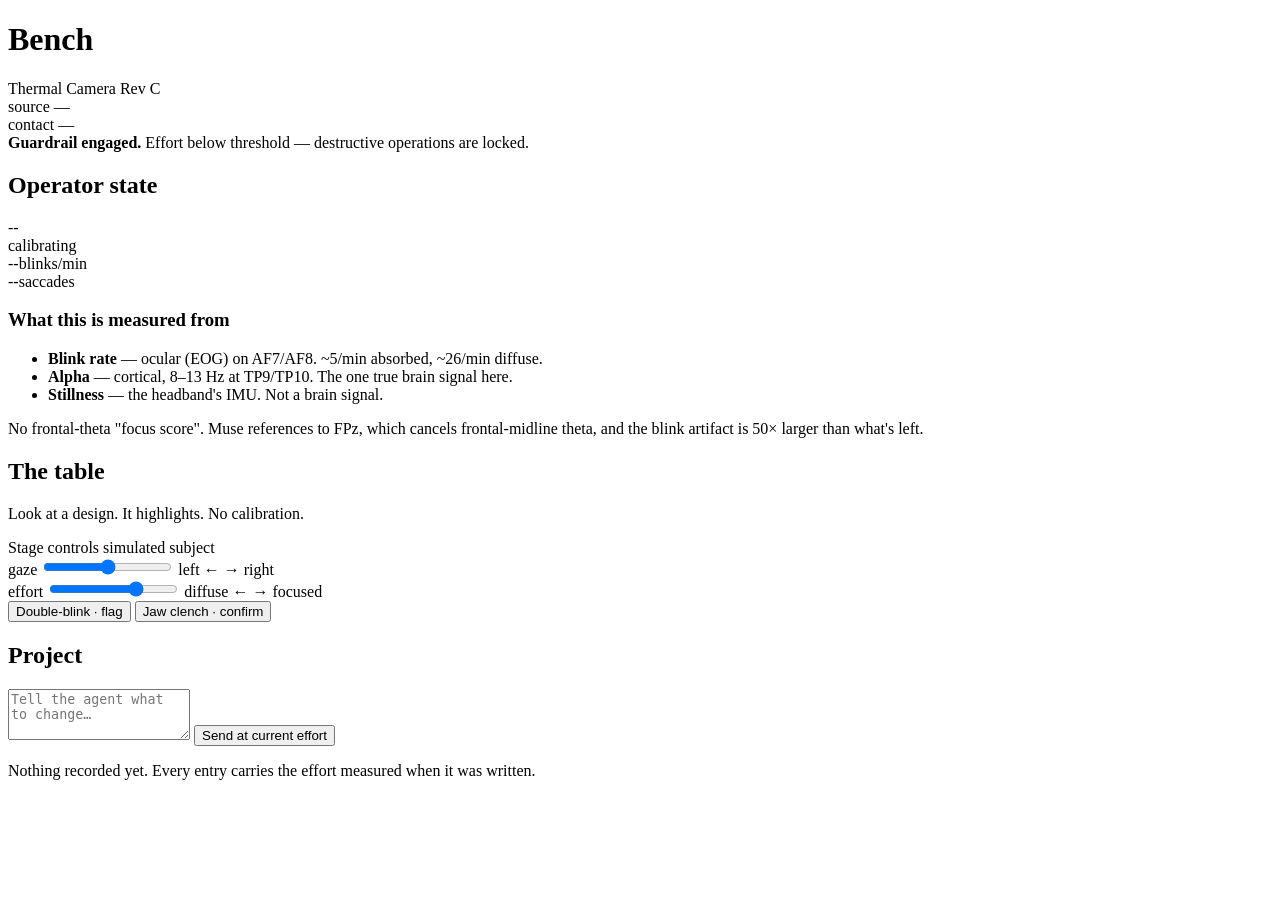
==== web/index.html @ b47f2df1 "Add Bench: EEG-gated workbench for physical product projects Combines an overhead camera-projector d" ====
<!doctype html>
<html lang="en">
<head>
<meta charset="utf-8">
<meta name="viewport" content="width=device-width, initial-scale=1">
<title>Bench — the workbench that knows what you're looking at</title>
<link rel="stylesheet" href="/static/style.css">
</head>
<body>

<header class="bar">
  <div class="brand">
    <span class="dot"></span>
    <h1>Bench</h1>
    <span class="sub">Thermal Camera Rev C</span>
  </div>
  <div class="bar-right">
    <div class="signal" id="signal">
      <span class="signal-label">source</span>
      <span class="signal-value" id="source-kind">—</span>
    </div>
    <div class="signal" id="contact-wrap">
      <span class="signal-label">contact</span>
      <span class="signal-value" id="contact">—</span>
    </div>
  </div>
</header>

<div id="guardrail" class="guardrail hidden">
  <strong>Guardrail engaged.</strong>
  <span id="guardrail-text">Effort below threshold — destructive operations are locked.</span>
</div>

<main>

  <!-- LEFT: what the headband is measuring -->
  <aside class="panel panel-left">
    <h2>Operator state</h2>

    <div class="effort">
      <div class="effort-value" id="effort-value">--</div>
      <div class="effort-label" id="effort-label">calibrating</div>
      <div class="effort-track"><div class="effort-fill" id="effort-fill"></div>
        <div class="threshold threshold-low" style="left:35%"></div>
        <div class="threshold threshold-high" style="left:65%"></div>
      </div>
    </div>

    <div class="components" id="components"></div>

    <div class="stat-row">
      <div class="stat"><span class="stat-num" id="blink-rate">--</span><span class="stat-cap">blinks/min</span></div>
      <div class="stat"><span class="stat-num" id="saccades">--</span><span class="stat-cap">saccades</span></div>
    </div>

    <div class="provenance">
      <h3>What this is measured from</h3>
      <ul>
        <li><b>Blink rate</b> — ocular (EOG) on AF7/AF8. ~5/min absorbed, ~26/min diffuse.</li>
        <li><b>Alpha</b> — cortical, 8–13 Hz at TP9/TP10. The one true brain signal here.</li>
        <li><b>Stillness</b> — the headband's IMU. Not a brain signal.</li>
      </ul>
      <p class="caveat">No frontal-theta "focus score". Muse references to FPz, which cancels
      frontal-midline theta, and the blink artifact is 50× larger than what's left.</p>
    </div>
  </aside>

  <!-- CENTRE: the table -->
  <section class="table-wrap">
    <div class="table-head">
      <h2>The table</h2>
      <p id="table-caption">Look at a design. It highlights. No calibration.</p>
    </div>

    <div class="table" id="table">
      <div class="gaze-axis"><div class="gaze-marker" id="gaze-marker"></div></div>
      <div class="variants" id="variants"></div>
    </div>

    <div class="flag-toast" id="flag-toast"></div>

    <div class="stage">
      <div class="stage-title">Stage controls <span>simulated subject</span></div>
      <div class="stage-row">
        <label>gaze</label>
        <input type="range" id="sim-gaze" min="-100" max="100" value="0">
        <span class="stage-hint">left ← → right</span>
      </div>
      <div class="stage-row">
        <label>effort</label>
        <input type="range" id="sim-effort" min="0" max="100" value="70">
        <span class="stage-hint">diffuse ← → focused</span>
      </div>
      <div class="stage-row buttons">
        <button id="btn-blink">Double-blink · flag</button>
        <button id="btn-clench">Jaw clench · confirm</button>
      </div>
    </div>
  </section>

  <!-- RIGHT: the project -->
  <aside class="panel panel-right">
    <h2>Project</h2>

    <form class="agent-form" id="agent-form">
      <textarea id="agent-input" rows="3"
        placeholder="Tell the agent what to change…"></textarea>
      <button type="submit" id="agent-send">Send at current effort</button>
    </form>

    <div class="history" id="history">
      <p class="empty">Nothing recorded yet. Every entry carries the effort measured
      when it was written.</p>
    </div>
  </aside>

</main>

<script src="/static/app.js"></script>
</body>
</html>
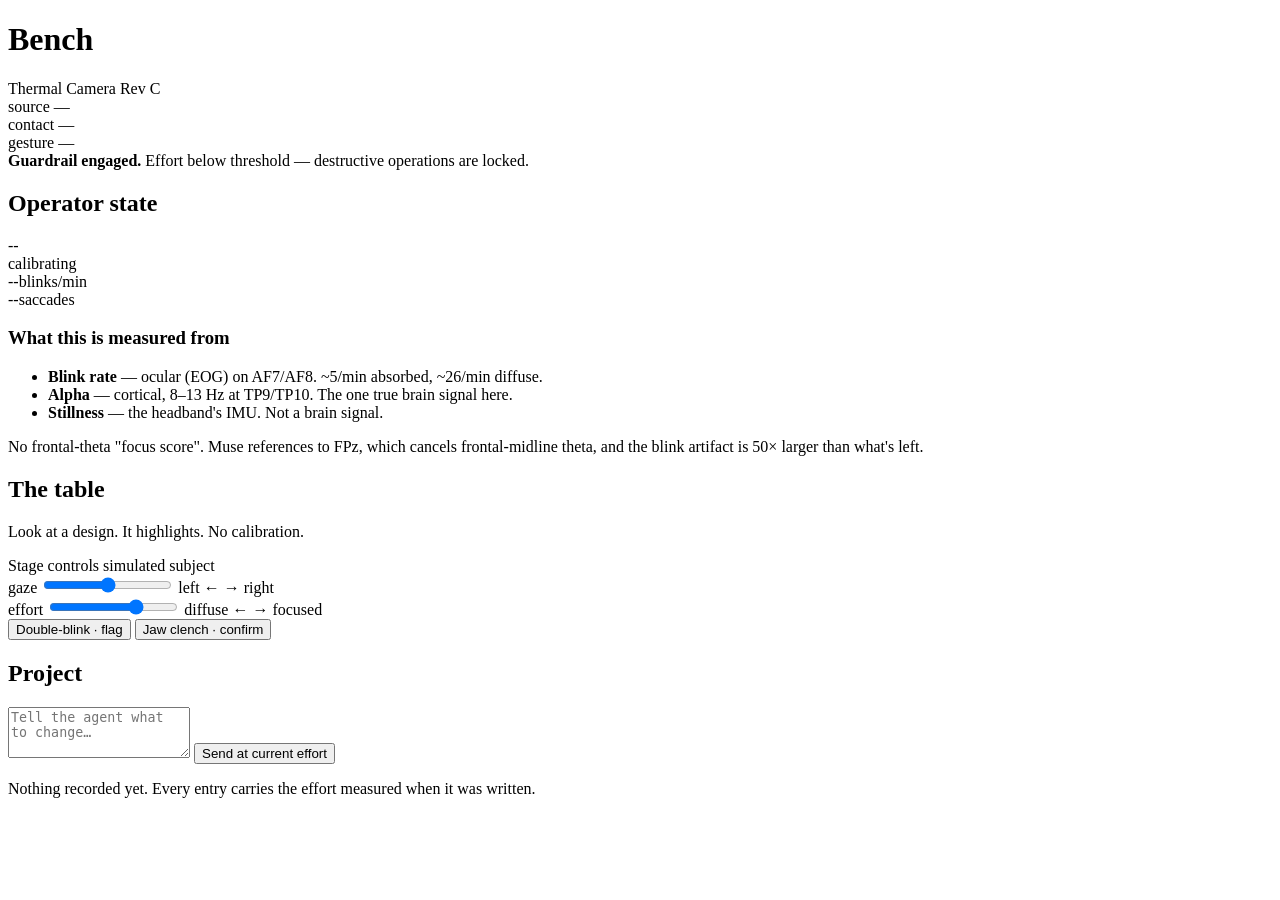
==== commit 00f32d5e: "Render gesture votes on the table and add a camera-free vote emitter The vote was reaching the backe" ====
--- a/web/index.html
+++ b/web/index.html
@@ -19,9 +19,13 @@
       <span class="signal-label">source</span>
       <span class="signal-value" id="source-kind">—</span>
     </div>
-    <div class="signal" id="contact-wrap">
+    <div class="signal">
       <span class="signal-label">contact</span>
       <span class="signal-value" id="contact">—</span>
+    </div>
+    <div class="signal">
+      <span class="signal-label">gesture</span>
+      <span class="signal-value" id="gesture">—</span>
     </div>
   </div>
 </header>
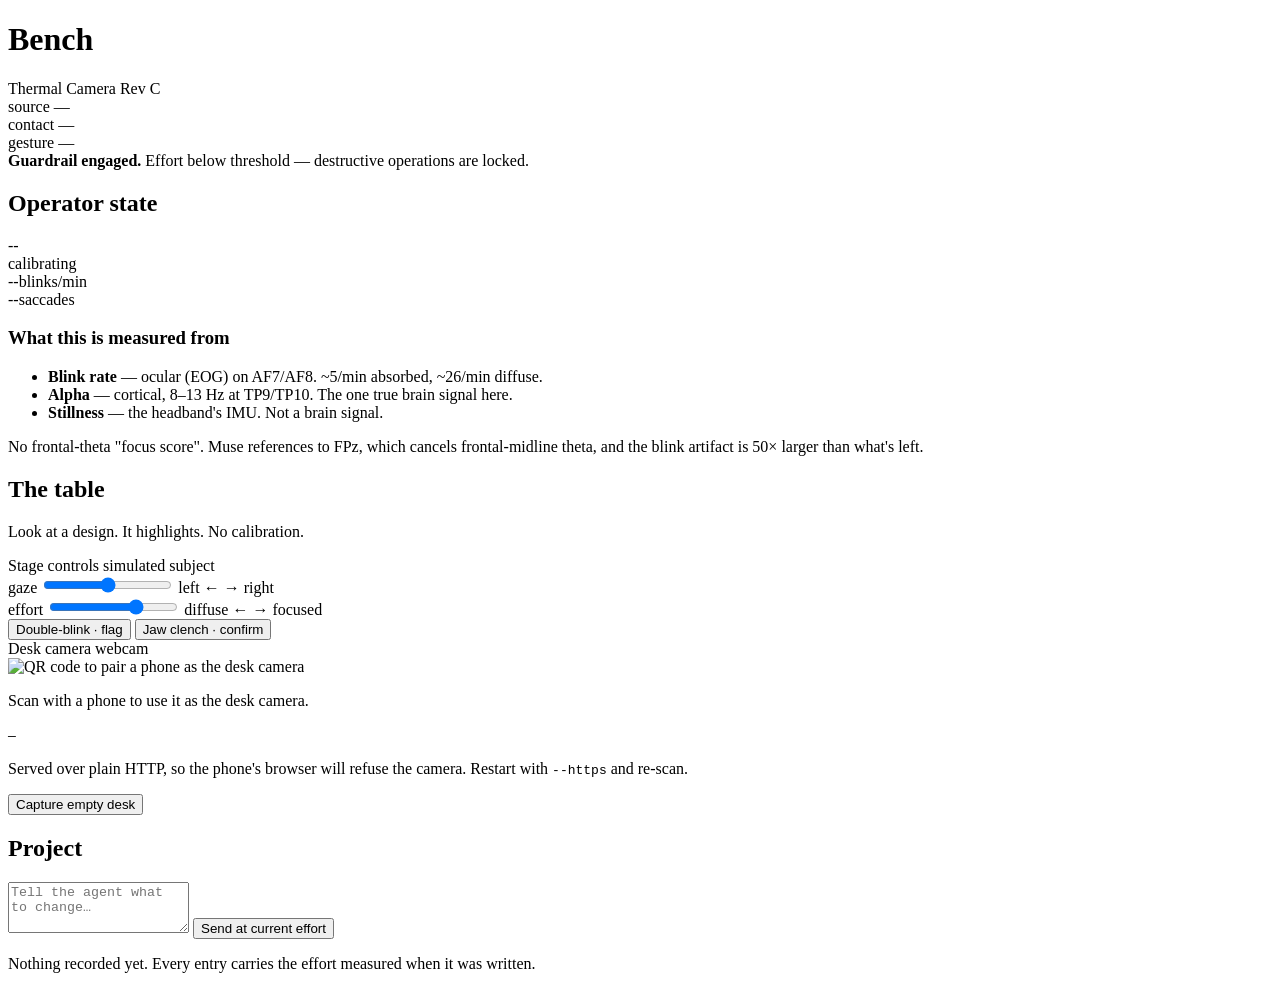
==== commit a6c2e24b: "Pair a phone as the desk camera by scanning a QR code The overhead webcam was the most fragile part " ====
--- a/web/index.html
+++ b/web/index.html
@@ -100,6 +100,25 @@
         <button id="btn-clench">Jaw clench · confirm</button>
       </div>
     </div>
+
+    <!-- Pair a phone as the desk camera: scan, prop it up, done. -->
+    <div class="stage pairing" id="pairing">
+      <div class="stage-title">Desk camera <span id="pair-source">webcam</span></div>
+      <div class="pair-body">
+        <a class="pair-qr" id="pair-link" target="_blank" rel="noopener">
+          <img id="pair-qr" alt="QR code to pair a phone as the desk camera">
+        </a>
+        <div class="pair-copy">
+          <p id="pair-status" class="pair-status">Scan with a phone to use it as the desk camera.</p>
+          <code id="pair-url">—</code>
+          <p class="pair-warn hidden" id="pair-warn">
+            Served over plain HTTP, so the phone's browser will refuse the camera.
+            Restart with <code>--https</code> and re-scan.
+          </p>
+          <button id="btn-calibrate">Capture empty desk</button>
+        </div>
+      </div>
+    </div>
   </section>
 
   <!-- RIGHT: the project -->
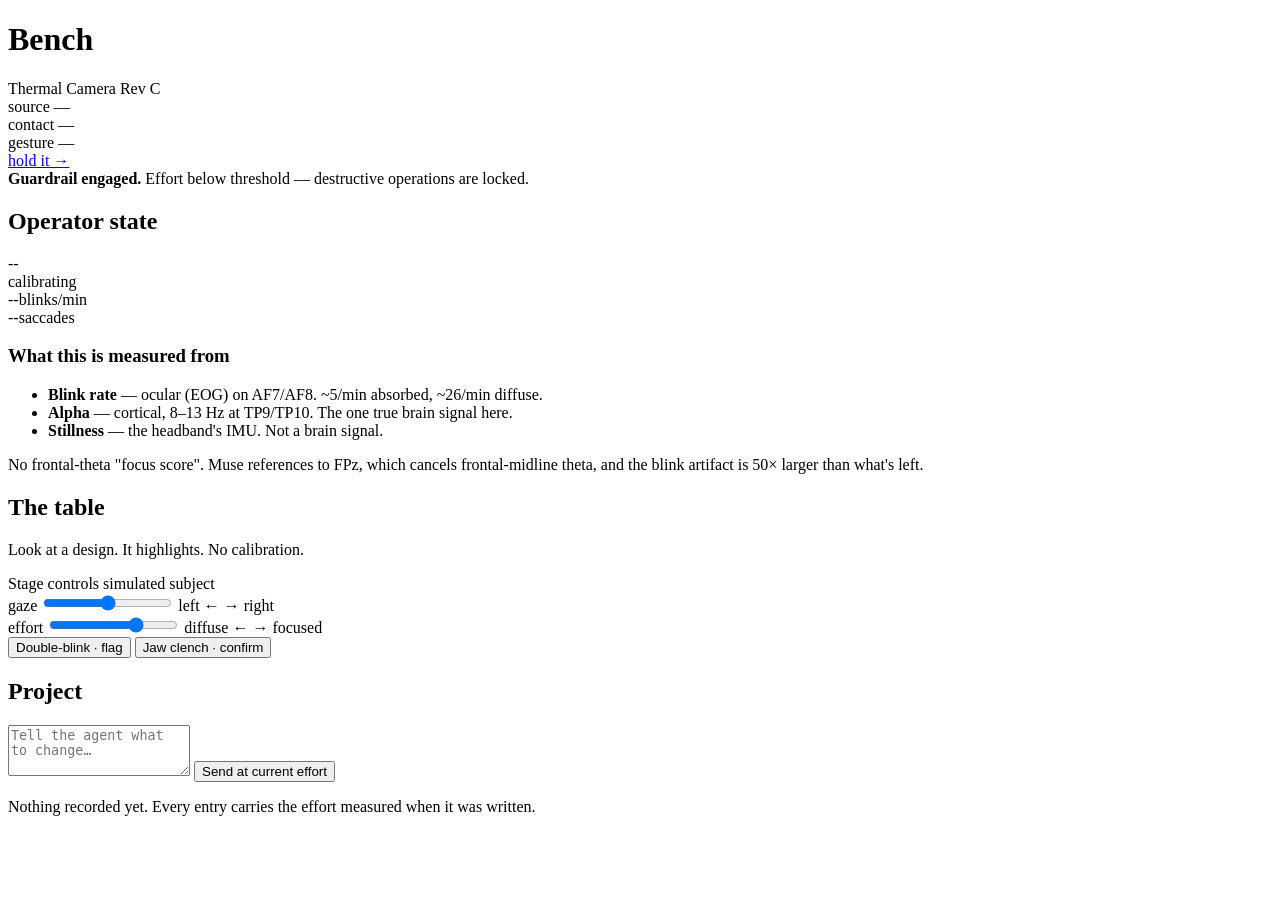
==== commit 2efb7f63: "Add "hold it": the CAD part rendered into your hand at 1:1 A viewport cannot answer "is 31 mm too th" ====
--- a/web/index.html
+++ b/web/index.html
@@ -27,6 +27,7 @@
       <span class="signal-label">gesture</span>
       <span class="signal-value" id="gesture">—</span>
     </div>
+    <a class="back" href="/hold">hold it →</a>
   </div>
 </header>
 
@@ -100,25 +101,6 @@
         <button id="btn-clench">Jaw clench · confirm</button>
       </div>
     </div>
-
-    <!-- Pair a phone as the desk camera: scan, prop it up, done. -->
-    <div class="stage pairing" id="pairing">
-      <div class="stage-title">Desk camera <span id="pair-source">webcam</span></div>
-      <div class="pair-body">
-        <a class="pair-qr" id="pair-link" target="_blank" rel="noopener">
-          <img id="pair-qr" alt="QR code to pair a phone as the desk camera">
-        </a>
-        <div class="pair-copy">
-          <p id="pair-status" class="pair-status">Scan with a phone to use it as the desk camera.</p>
-          <code id="pair-url">—</code>
-          <p class="pair-warn hidden" id="pair-warn">
-            Served over plain HTTP, so the phone's browser will refuse the camera.
-            Restart with <code>--https</code> and re-scan.
-          </p>
-          <button id="btn-calibrate">Capture empty desk</button>
-        </div>
-      </div>
-    </div>
   </section>
 
   <!-- RIGHT: the project -->
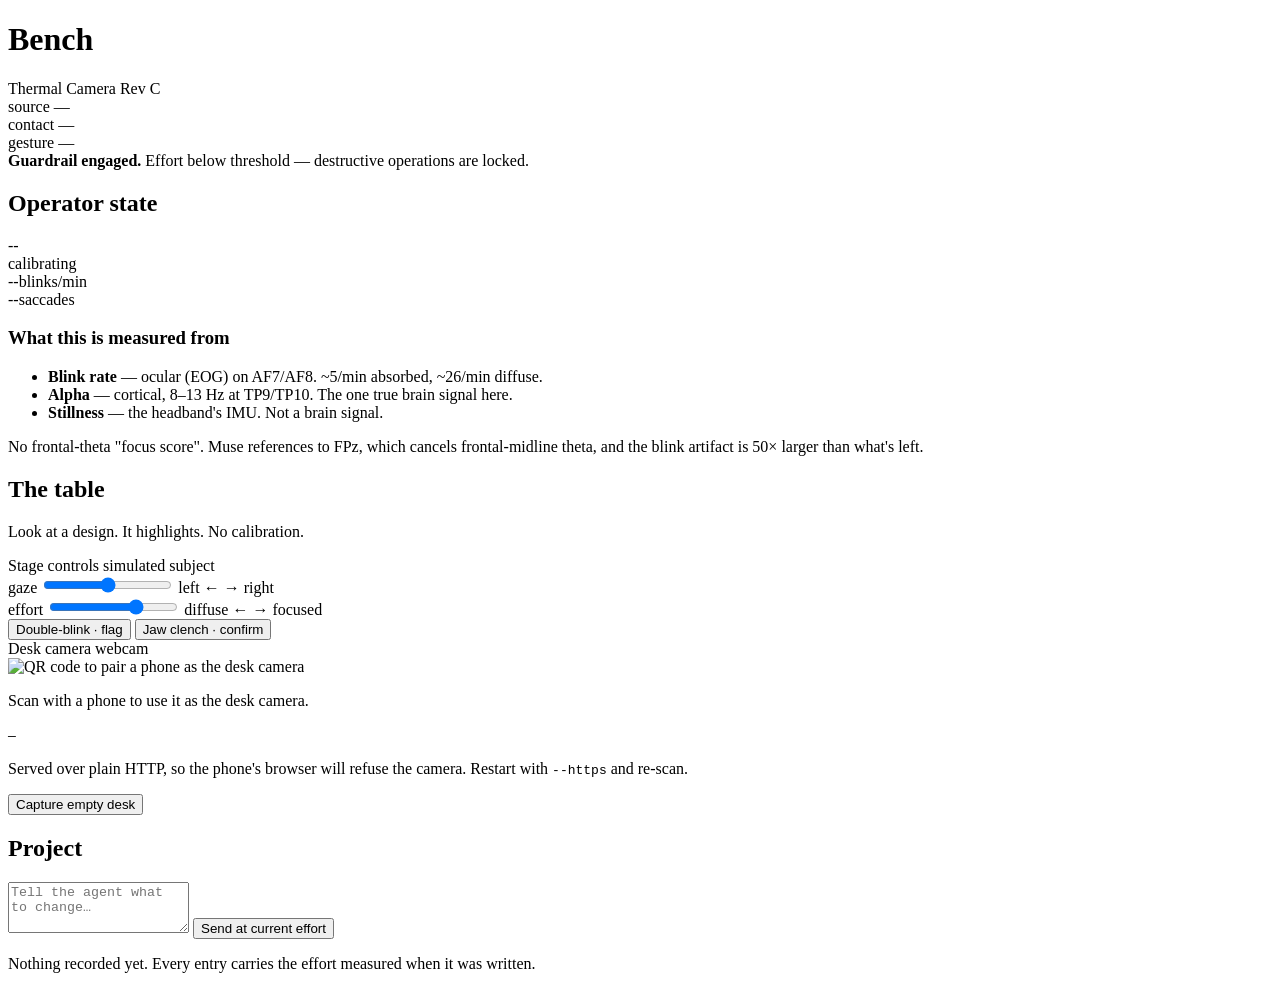
==== commit 9774338c: "Make the Netlify deploy a working demo instead of a 404 There was no netlify.toml, so every deploy p" ====
--- a/web/index.html
+++ b/web/index.html
@@ -3,6 +3,7 @@
 <head>
 <meta charset="utf-8">
 <meta name="viewport" content="width=device-width, initial-scale=1">
+<link rel="icon" href="data:image/svg+xml,%3Csvg xmlns='http://www.w3.org/2000/svg' viewBox='0 0 32 32'%3E%3Crect width='32' height='32' rx='8' fill='%2308090c'/%3E%3Ccircle cx='16' cy='16' r='6' fill='%2345e0c0'/%3E%3C/svg%3E">
 <title>Bench — the workbench that knows what you're looking at</title>
 <link rel="stylesheet" href="/static/style.css">
 </head>
@@ -27,7 +28,6 @@
       <span class="signal-label">gesture</span>
       <span class="signal-value" id="gesture">—</span>
     </div>
-    <a class="back" href="/hold">hold it →</a>
   </div>
 </header>
 
@@ -101,6 +101,25 @@
         <button id="btn-clench">Jaw clench · confirm</button>
       </div>
     </div>
+
+    <!-- Pair a phone as the desk camera: scan, prop it up, done. -->
+    <div class="stage pairing" id="pairing">
+      <div class="stage-title">Desk camera <span id="pair-source">webcam</span></div>
+      <div class="pair-body">
+        <a class="pair-qr" id="pair-link" target="_blank" rel="noopener">
+          <img id="pair-qr" alt="QR code to pair a phone as the desk camera">
+        </a>
+        <div class="pair-copy">
+          <p id="pair-status" class="pair-status">Scan with a phone to use it as the desk camera.</p>
+          <code id="pair-url">—</code>
+          <p class="pair-warn hidden" id="pair-warn">
+            Served over plain HTTP, so the phone's browser will refuse the camera.
+            Restart with <code>--https</code> and re-scan.
+          </p>
+          <button id="btn-calibrate">Capture empty desk</button>
+        </div>
+      </div>
+    </div>
   </section>
 
   <!-- RIGHT: the project -->
@@ -121,6 +140,7 @@
 
 </main>
 
+<script src="/static/demo.js"></script>
 <script src="/static/app.js"></script>
 </body>
 </html>
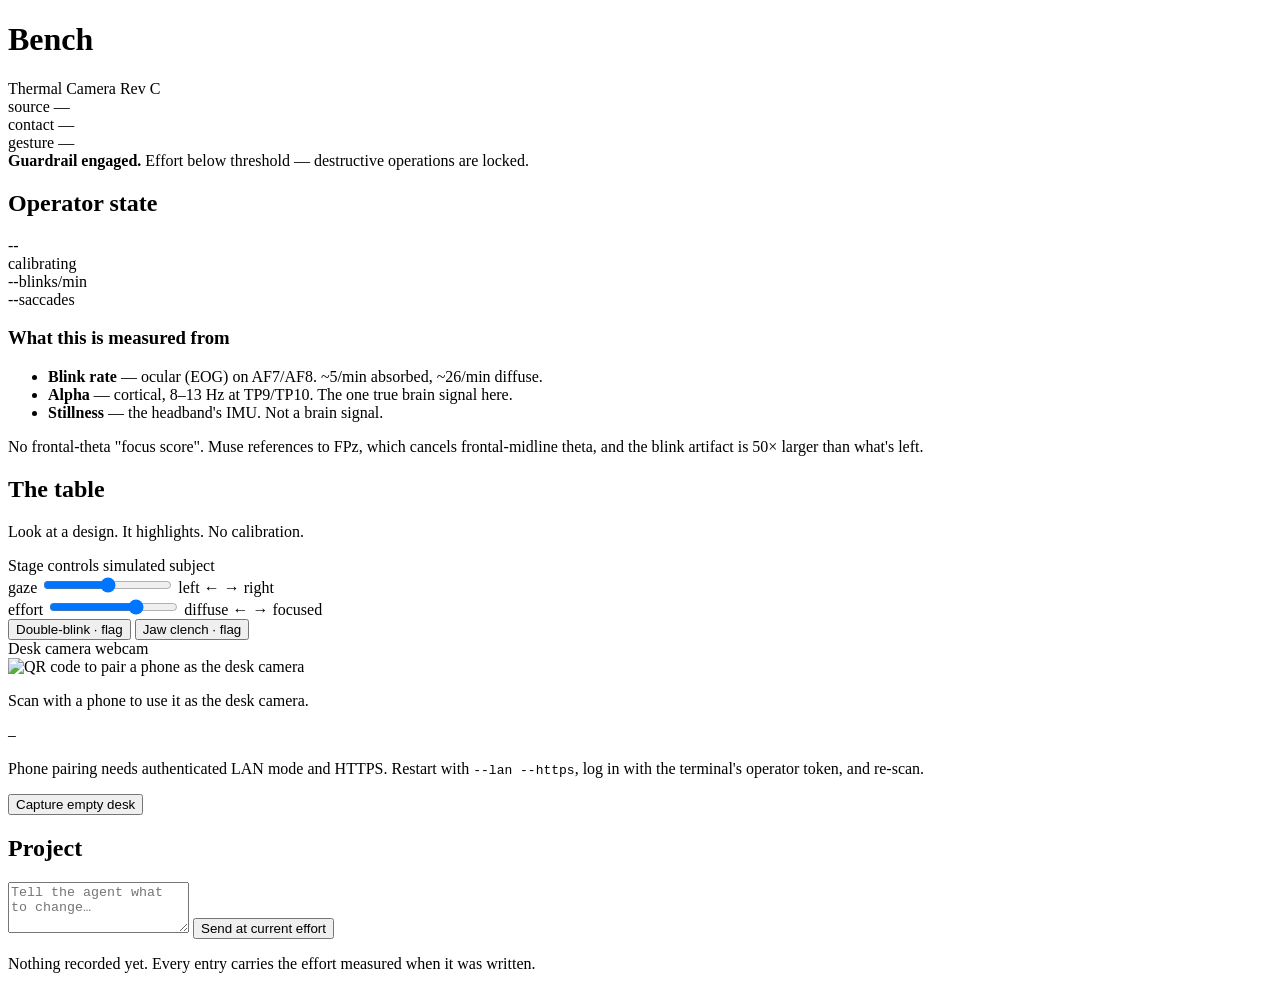
==== commit 6cd3ed0e: "Secure Bench LAN access by default" ====
--- a/web/index.html
+++ b/web/index.html
@@ -98,7 +98,7 @@
       </div>
       <div class="stage-row buttons">
         <button id="btn-blink">Double-blink · flag</button>
-        <button id="btn-clench">Jaw clench · confirm</button>
+        <button id="btn-clench">Jaw clench · flag</button>
       </div>
     </div>
 
@@ -113,8 +113,9 @@
           <p id="pair-status" class="pair-status">Scan with a phone to use it as the desk camera.</p>
           <code id="pair-url">—</code>
           <p class="pair-warn hidden" id="pair-warn">
-            Served over plain HTTP, so the phone's browser will refuse the camera.
-            Restart with <code>--https</code> and re-scan.
+            Phone pairing needs authenticated LAN mode and HTTPS. Restart with
+            <code>--lan --https</code>, log in with the terminal's operator token,
+            and re-scan.
           </p>
           <button id="btn-calibrate">Capture empty desk</button>
         </div>
@@ -142,5 +143,6 @@
 
 <script src="/static/demo.js"></script>
 <script src="/static/app.js"></script>
+<script src="/static/tour.js"></script>
 </body>
 </html>
